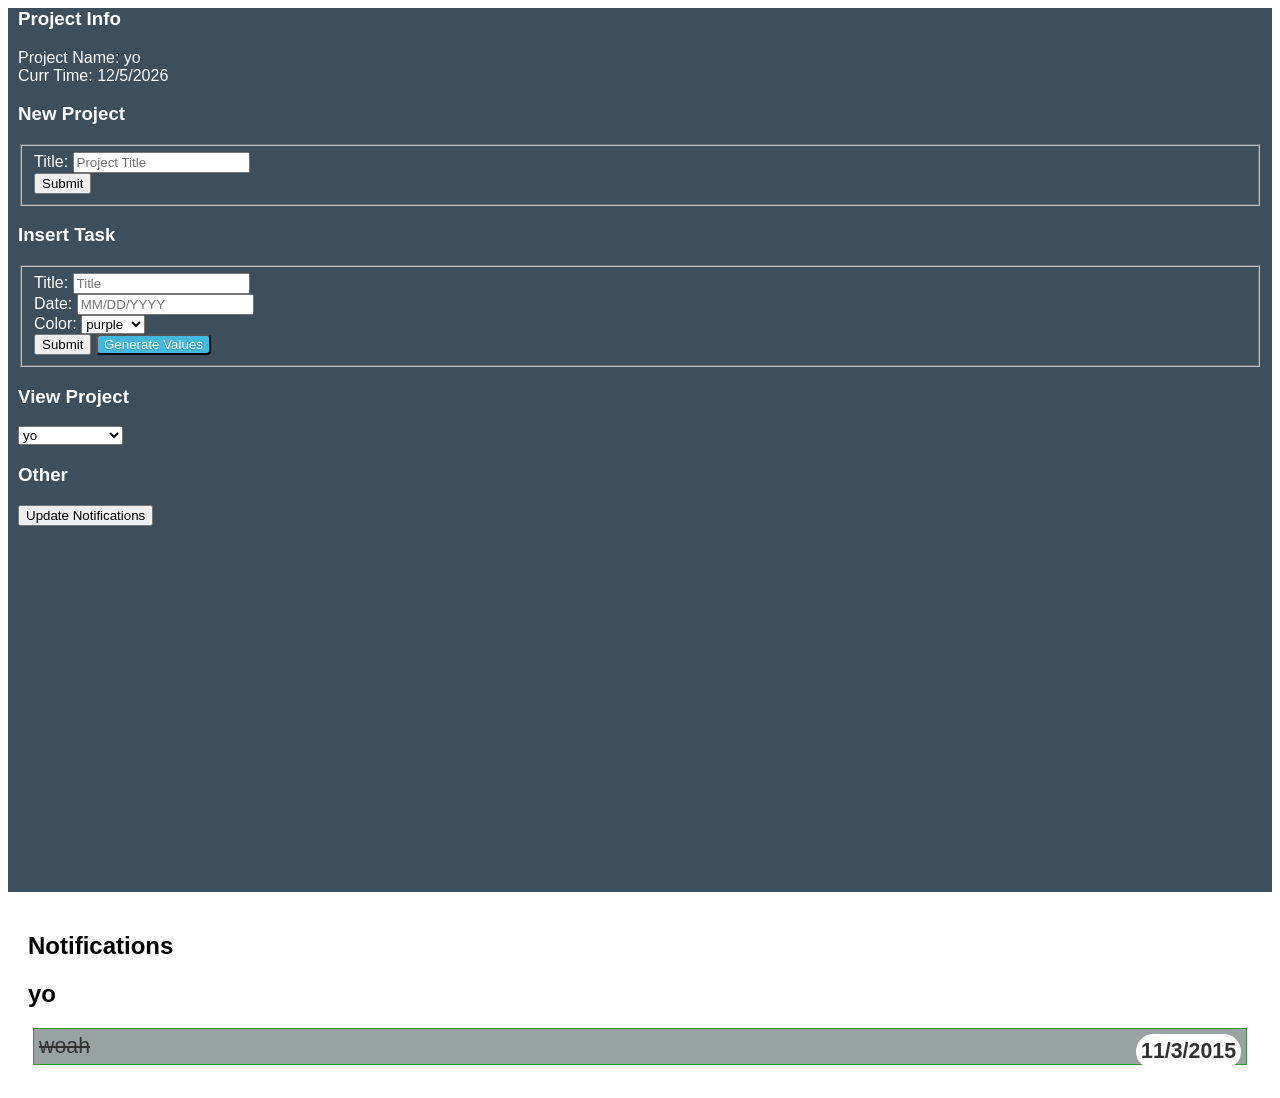
==== index.html @ b2612ed6 "Task class: .destroy(), keep track of DOM. New project form. Mark past tasks" ====
<html>
	<head>
		<script type="text/javascript" src="jquery-2.1.1.min.js"></script>
		<script src="jquery-ui-1.9.2.custom/js/jquery-ui-1.9.2.custom.min.js"></script>
		<script type="text/javascript" src="code.js"></script>
		<link rel="stylesheet" href="jquery-ui-1.9.2.custom/css/ui-lightness/jquery-ui-1.9.2.custom.min.css">
		<link rel="stylesheet" href="http://yui.yahooapis.com/pure/0.5.0/pure-min.css">
		<link href="https://maxcdn.bootstrapcdn.com/font-awesome/4.2.0/css/font-awesome.min.css" rel="stylesheet">

<!--[if lte IE 8]>
  
    <link rel="stylesheet" href="http://yui.yahooapis.com/pure/0.5.0/grids-responsive-old-ie-min.css">
  
<![endif]-->
<!--[if gt IE 8]><!-->
  
    <link rel="stylesheet" href="http://yui.yahooapis.com/pure/0.5.0/grids-responsive-min.css">
  
<!--<![endif]-->


		<style>
			body {
				font-family: sans-serif;
			}
			.purple { background-color: #9b59b6}
			.green { background-color: #2ecc71}
			.blue { background-color: #2980b9}
			.red {background-color: #c0392b}
			.orange{background-color: #e67e22}
			.grey {background-color: #7f8c8d}

			.task {
				padding: 5px;
				font-size: 16pt;
				margin: 5px;
				border: 1px solid green;
			}

			.duration {
				float: right;
				font-weight: bold;
				background-color: white;
				color: black;
				border-radius: 25px;
				border: 2px;
				padding: 5px;
			}

		    .button-secondary {
	           background: rgb(66, 184, 221); /* this is a light blue */
	            color: white;
	            border-radius: 4px;
	            text-shadow: 0 1px 1px rgba(0, 0, 0, 0.2);
	        }

        	.sidebar {
        		background-color:rgb(61, 79, 93);
        		color: white;
        		height: 100%;
        	}
        	.sidebar > div {
        		padding: 0px 10px 0px 10px;
        	}
        	form {
        		margin: 0px;
        		padding: 0px;
        	}
        	.content > div {
        		padding: 20px;
        	}

        	.project.inactive {
        		display: none;
        	}

        	.task.past {
        		text-decoration: line-through;
        		opacity: .8;
        	}
		</style>
	</head>


	<body>

		<div id="layout" class="pure-g">
			<div class="sidebar pure-u-1 pure-u-md-8-24">
				<div id="projectinfo">
					<h3>Project Info</h3>
					<div>
						<span>Project Name:</span>
						<span id="projectname"></span>
					</div>
					<div>
						<span>Curr Time:</span>
						<span id="currdate"></span>
					</div>
				</div>
				<div id="projectui">
					<h3>New Project</h3>
					<form id="projectui" class="pure-form pure-form-aligned">
						<fieldset>
							<div class="pure-control-group">
								<label for="project_title">Title:</label>
								<input class="pure-input-rounded" type="text" id ="project_title" name="project_title" placeholder="Project Title" />
							</div>
							<div class="pure-controls">		
								<button id="project_submit" class="pure-button pure-button-primary">Submit</button>
							</div>
						</fieldset>
					</form>
				</div>
				<div>
					<h3>Insert Task</h3>
					<form id="entry_form" class="pure-form pure-form-aligned">
						<fieldset>
							<div class="pure-control-group">
								<label for="entry_title">Title:</label>
								<input class="pure-input-rounded" type="text" id ="entry_title" name="entry_title" placeholder="Title" />
							</div>

							<div class="pure-control-group">
								<label for="entry_duration">Date:</label>
								<input class="pure-input-rounded" type="text" id ="entry_duration" name="entry_duration" placeholder="MM/DD/YYYY" />
							</div>
							<div class="pure-control-group">
								<label for="entry_color">Color:</label>
								<select id="entry_color">
								  <option value="purple">purple</option>
								  <option value="green">green</option>
								  <option value="blue">blue</option>
								  <option value="red">red</option>
								  <option value="orange">orange</option>
								  <option value="grey">grey</option>
								</select>
							</div>
						<div class="pure-controls">		
							<button id="entry_submit" class="pure-button pure-button-primary">Submit</button> <button id="generate_random_shit" class="button-secondary pure-button">Generate Values</button>
						</div>
					</fieldset>
					</form>
				</div>
				<div>
					<h3>View Project</h3>
					<select id="projectselect"></select>
				</div>
				<div>
					<h3>Other</h3>
					<button id="updatenotifs">Update Notifications</button>
				</div>
			</div>
			<div class="content pure-u-1 pure-u-md-16-24">
				<div>
					<h2>Notifications</h2>
					<div id="notifications">
					</div>
					<div id="tasks">
					</div>
				</div>
			</div>
		</div>
	</body>
</html>
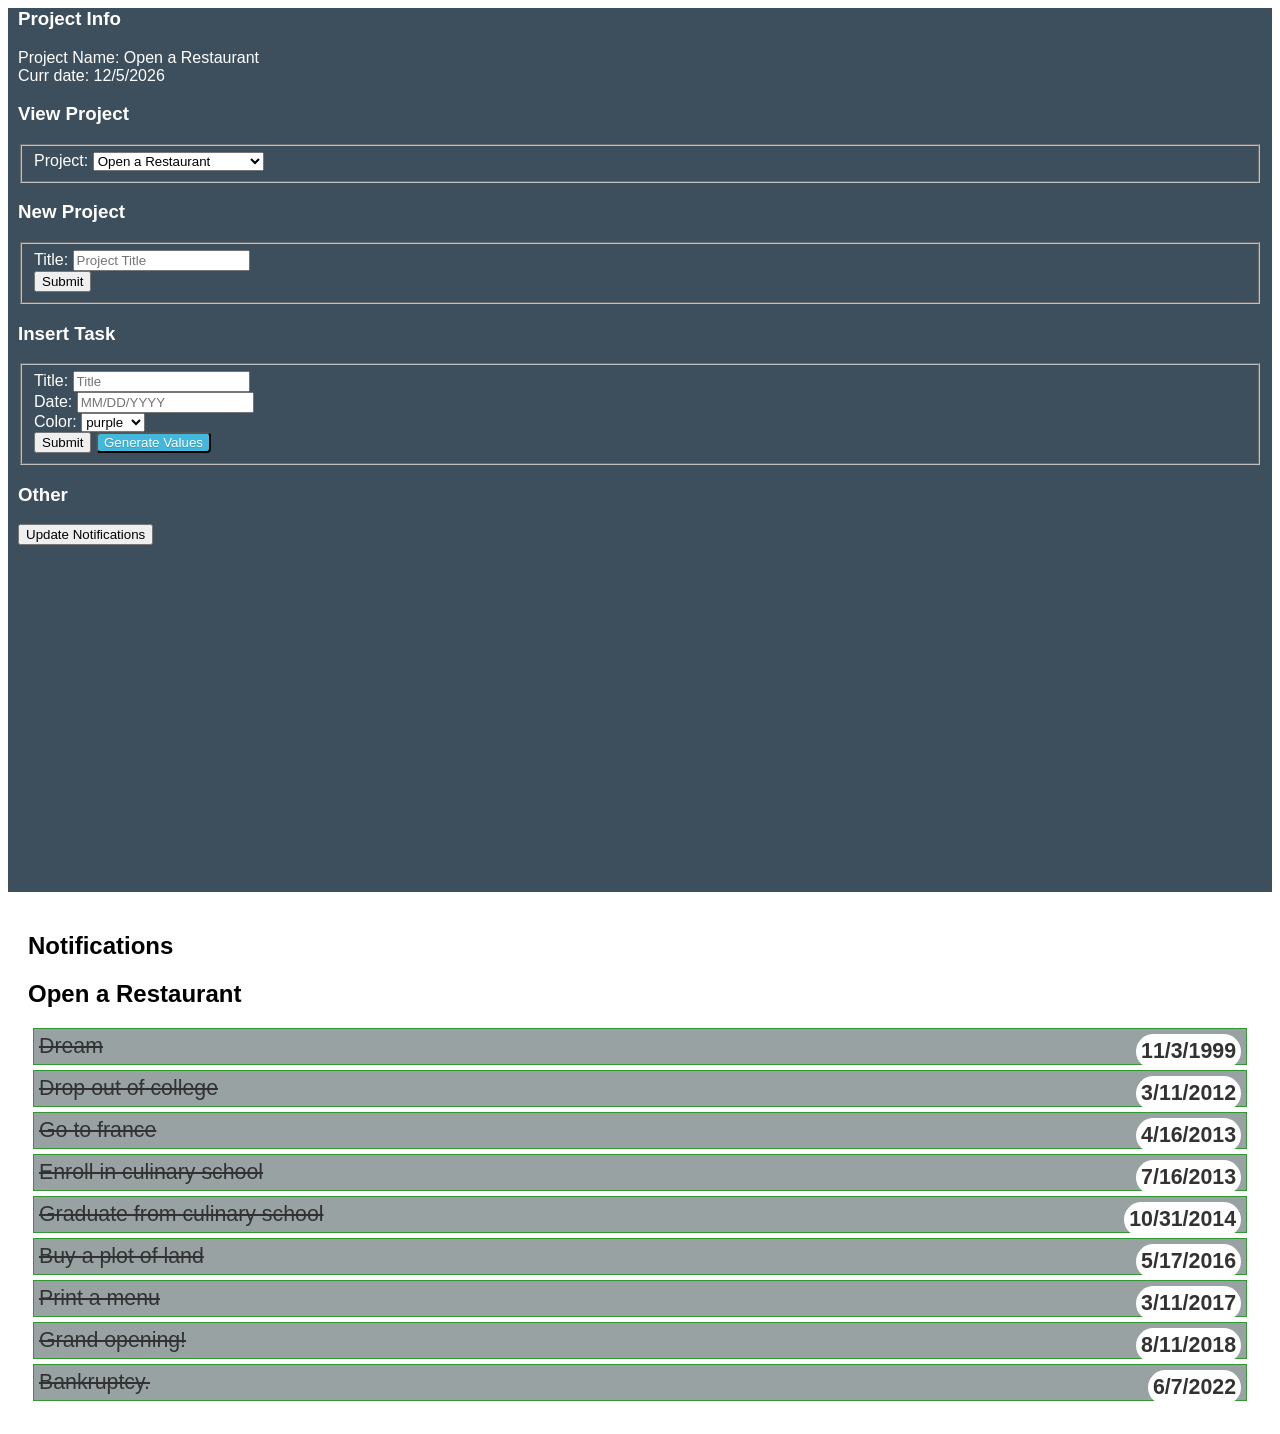
==== commit 361420f0: "task.dom() -> task.domNode(). output message for empty projects" ====
--- a/index.html
+++ b/index.html
@@ -78,6 +78,15 @@
         		text-decoration: line-through;
         		opacity: .8;
         	}
+
+        	.project > h3.emptyprojectmsg {
+        		display: none;
+        	}
+        	.project.emptyproject > h3.emptyprojectmsg {
+        		display: block;
+        		font-style: italic;
+        		font-weight: normal
+        	}
 		</style>
 	</head>
 
@@ -93,9 +102,20 @@
 						<span id="projectname"></span>
 					</div>
 					<div>
-						<span>Curr Time:</span>
+						<span>Curr date:</span>
 						<span id="currdate"></span>
 					</div>
+				</div>
+				<div>
+					<h3>View Project</h3>
+					<form id="projectui" class="pure-form pure-form-aligned">
+						<fieldset>
+							<div class="pure-control-group">
+								<label for="projectselect">Project:</label>
+								<select id="projectselect"></select>
+							</div>
+						</fieldset>
+					</form>
 				</div>
 				<div id="projectui">
 					<h3>New Project</h3>
@@ -142,10 +162,6 @@
 					</form>
 				</div>
 				<div>
-					<h3>View Project</h3>
-					<select id="projectselect"></select>
-				</div>
-				<div>
 					<h3>Other</h3>
 					<button id="updatenotifs">Update Notifications</button>
 				</div>
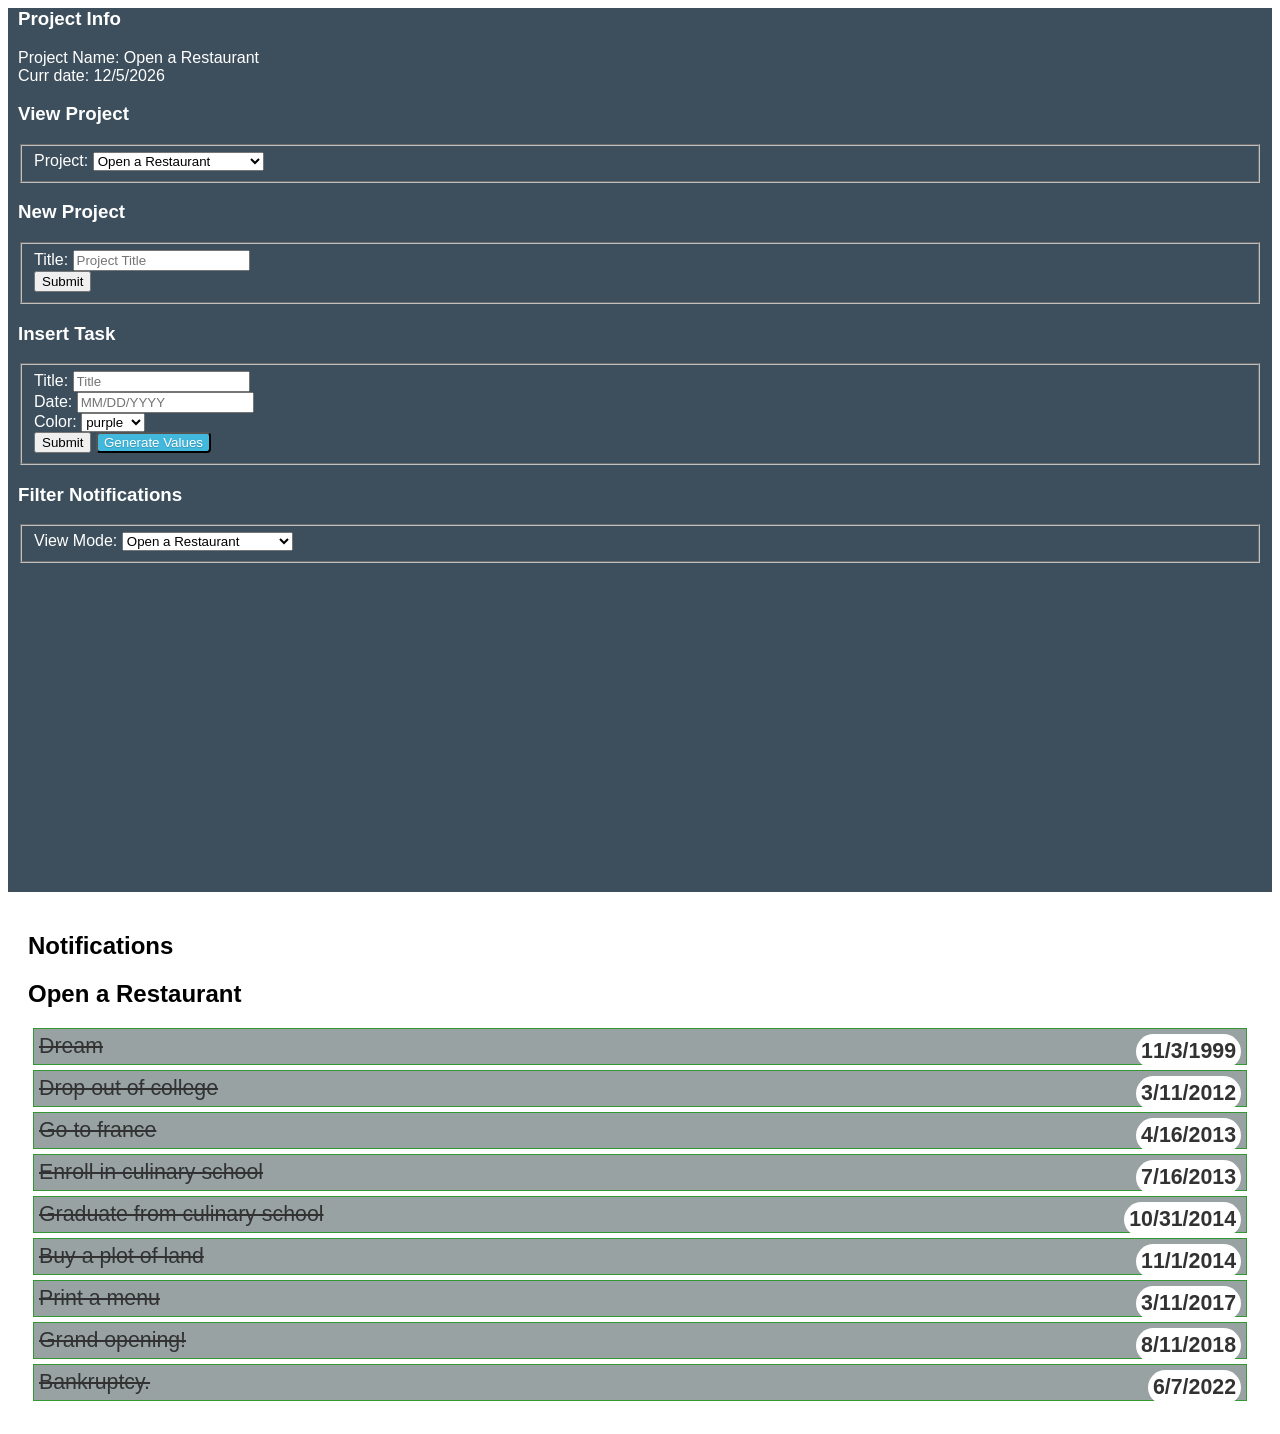
==== commit 0f0f31ee: "Projects call Manager.notify. Manager maintains notifications queue, with selective viewing" ====
--- a/index.html
+++ b/index.html
@@ -87,6 +87,12 @@
         		font-style: italic;
         		font-weight: normal
         	}
+        	.notif {
+        		display: none;
+        	}
+        	.notif.selectedNotif {
+        		display: block;
+        	}
 		</style>
 	</head>
 
@@ -162,8 +168,17 @@
 					</form>
 				</div>
 				<div>
-					<h3>Other</h3>
-					<button id="updatenotifs">Update Notifications</button>
+					<h3>Filter Notifications</h3>
+					<form class="pure-form pure-form-aligned">
+						<fieldset>
+							<div class="pure-control-group">
+								<label for="notif_mode">View Mode:</label>
+								<select id="notif_mode">
+								  <option value="All">View All</option>
+								</select>
+							</div>
+						</fieldset>
+					</form>
 				</div>
 			</div>
 			<div class="content pure-u-1 pure-u-md-16-24">
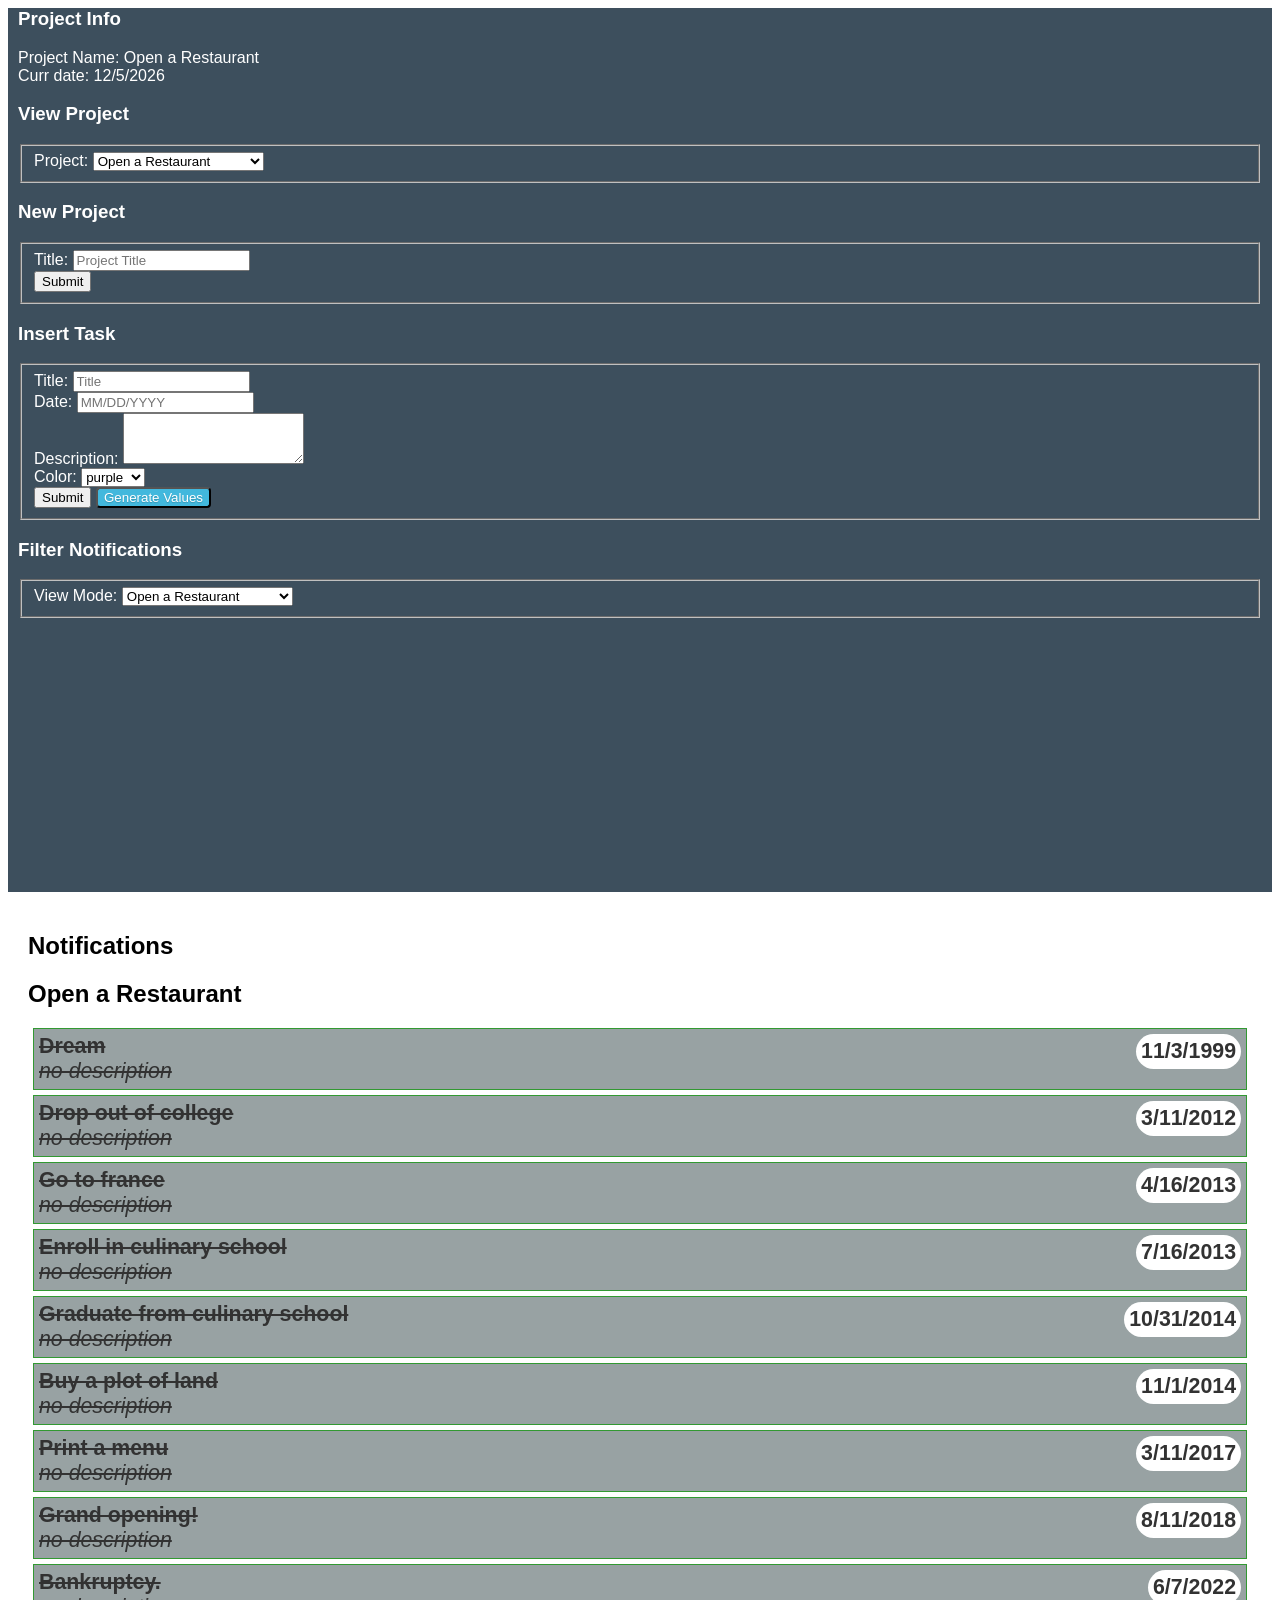
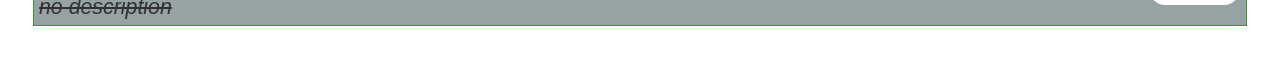
==== commit 00010172: "Ability to add description to task" ====
--- a/index.html
+++ b/index.html
@@ -93,6 +93,12 @@
         	.notif.selectedNotif {
         		display: block;
         	}
+        	.task > .header {
+        		font-weight: bold;
+        	}
+        	.task > .description {
+        		font-style: italic;
+        	}
 		</style>
 	</head>
 
@@ -149,6 +155,10 @@
 							<div class="pure-control-group">
 								<label for="entry_duration">Date:</label>
 								<input class="pure-input-rounded" type="text" id ="entry_duration" name="entry_duration" placeholder="MM/DD/YYYY" />
+							</div>
+							<div class="pure-control-group">
+								<label for="entry_description">Description:</label>
+								<textarea rows="3"></textarea>
 							</div>
 							<div class="pure-control-group">
 								<label for="entry_color">Color:</label>
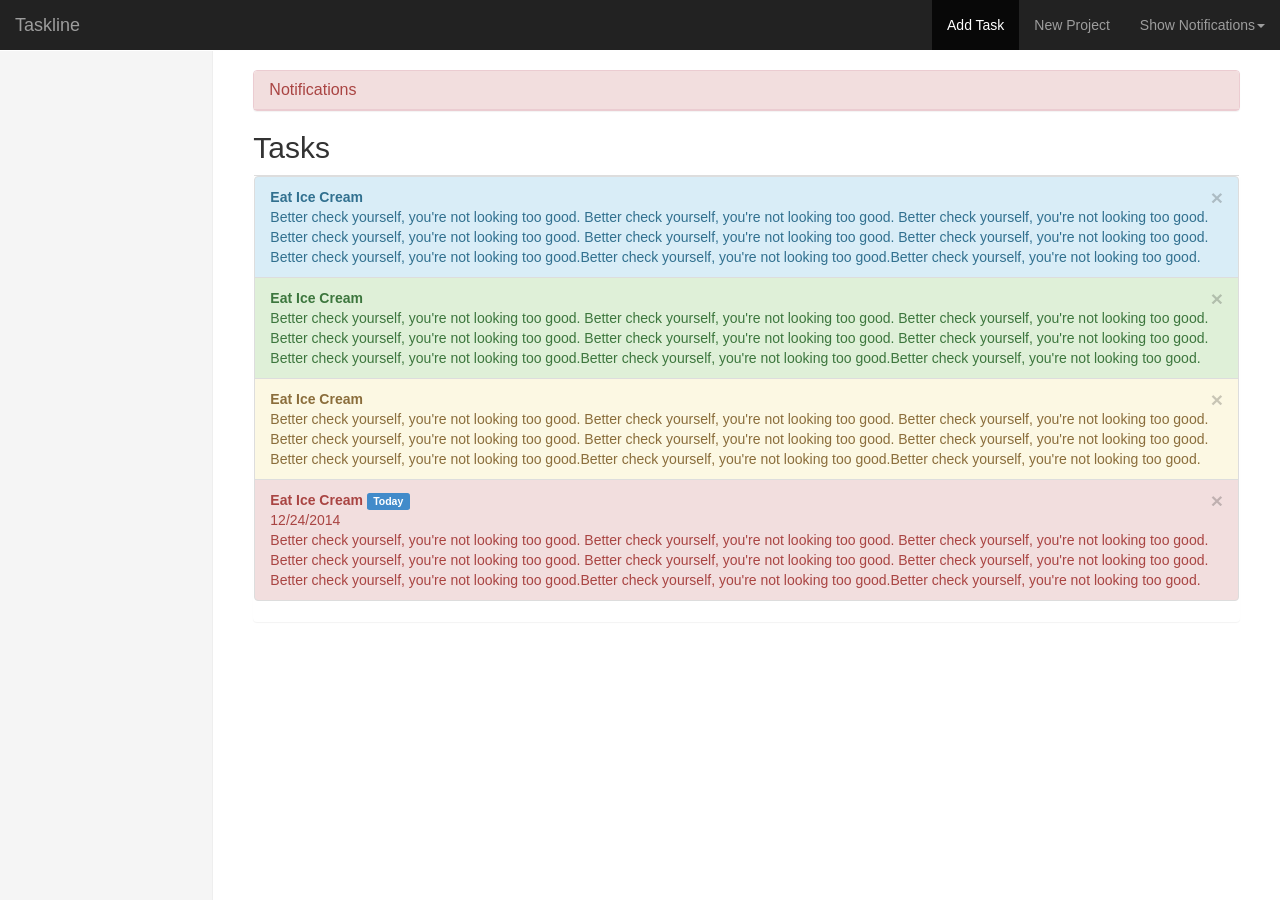
==== commit 3145f7d0: "Integrate UI with Bootstrap" ====
--- a/index.html
+++ b/index.html
@@ -1,205 +1,222 @@
-<html>
-	<head>
-		<script type="text/javascript" src="jquery-2.1.1.min.js"></script>
-		<script src="jquery-ui-1.9.2.custom/js/jquery-ui-1.9.2.custom.min.js"></script>
-		<script type="text/javascript" src="code.js"></script>
-		<link rel="stylesheet" href="jquery-ui-1.9.2.custom/css/ui-lightness/jquery-ui-1.9.2.custom.min.css">
-		<link rel="stylesheet" href="http://yui.yahooapis.com/pure/0.5.0/pure-min.css">
-		<link href="https://maxcdn.bootstrapcdn.com/font-awesome/4.2.0/css/font-awesome.min.css" rel="stylesheet">
-
-<!--[if lte IE 8]>
-  
-    <link rel="stylesheet" href="http://yui.yahooapis.com/pure/0.5.0/grids-responsive-old-ie-min.css">
-  
-<![endif]-->
-<!--[if gt IE 8]><!-->
-  
-    <link rel="stylesheet" href="http://yui.yahooapis.com/pure/0.5.0/grids-responsive-min.css">
-  
-<!--<![endif]-->
-
-
-		<style>
-			body {
-				font-family: sans-serif;
-			}
-			.purple { background-color: #9b59b6}
-			.green { background-color: #2ecc71}
-			.blue { background-color: #2980b9}
-			.red {background-color: #c0392b}
-			.orange{background-color: #e67e22}
-			.grey {background-color: #7f8c8d}
-
-			.task {
-				padding: 5px;
-				font-size: 16pt;
-				margin: 5px;
-				border: 1px solid green;
-			}
-
-			.duration {
-				float: right;
-				font-weight: bold;
-				background-color: white;
-				color: black;
-				border-radius: 25px;
-				border: 2px;
-				padding: 5px;
-			}
-
-		    .button-secondary {
-	           background: rgb(66, 184, 221); /* this is a light blue */
-	            color: white;
-	            border-radius: 4px;
-	            text-shadow: 0 1px 1px rgba(0, 0, 0, 0.2);
-	        }
-
-        	.sidebar {
-        		background-color:rgb(61, 79, 93);
-        		color: white;
-        		height: 100%;
-        	}
-        	.sidebar > div {
-        		padding: 0px 10px 0px 10px;
-        	}
-        	form {
-        		margin: 0px;
-        		padding: 0px;
-        	}
-        	.content > div {
-        		padding: 20px;
-        	}
-
-        	.project.inactive {
-        		display: none;
-        	}
-
-        	.task.past {
-        		text-decoration: line-through;
-        		opacity: .8;
-        	}
-
-        	.project > h3.emptyprojectmsg {
-        		display: none;
-        	}
-        	.project.emptyproject > h3.emptyprojectmsg {
-        		display: block;
-        		font-style: italic;
-        		font-weight: normal
-        	}
-        	.notif {
-        		display: none;
-        	}
-        	.notif.selectedNotif {
-        		display: block;
-        	}
-        	.task > .header {
-        		font-weight: bold;
-        	}
-        	.task > .description {
-        		font-style: italic;
-        	}
-		</style>
-	</head>
-
-
-	<body>
-
-		<div id="layout" class="pure-g">
-			<div class="sidebar pure-u-1 pure-u-md-8-24">
-				<div id="projectinfo">
-					<h3>Project Info</h3>
-					<div>
-						<span>Project Name:</span>
-						<span id="projectname"></span>
-					</div>
-					<div>
-						<span>Curr date:</span>
-						<span id="currdate"></span>
-					</div>
-				</div>
-				<div>
-					<h3>View Project</h3>
-					<form id="projectui" class="pure-form pure-form-aligned">
-						<fieldset>
-							<div class="pure-control-group">
-								<label for="projectselect">Project:</label>
-								<select id="projectselect"></select>
-							</div>
-						</fieldset>
-					</form>
-				</div>
-				<div id="projectui">
-					<h3>New Project</h3>
-					<form id="projectui" class="pure-form pure-form-aligned">
-						<fieldset>
-							<div class="pure-control-group">
-								<label for="project_title">Title:</label>
-								<input class="pure-input-rounded" type="text" id ="project_title" name="project_title" placeholder="Project Title" />
-							</div>
-							<div class="pure-controls">		
-								<button id="project_submit" class="pure-button pure-button-primary">Submit</button>
-							</div>
-						</fieldset>
-					</form>
-				</div>
-				<div>
-					<h3>Insert Task</h3>
-					<form id="entry_form" class="pure-form pure-form-aligned">
-						<fieldset>
-							<div class="pure-control-group">
-								<label for="entry_title">Title:</label>
-								<input class="pure-input-rounded" type="text" id ="entry_title" name="entry_title" placeholder="Title" />
-							</div>
-
-							<div class="pure-control-group">
-								<label for="entry_duration">Date:</label>
-								<input class="pure-input-rounded" type="text" id ="entry_duration" name="entry_duration" placeholder="MM/DD/YYYY" />
-							</div>
-							<div class="pure-control-group">
-								<label for="entry_description">Description:</label>
-								<textarea rows="3"></textarea>
-							</div>
-							<div class="pure-control-group">
-								<label for="entry_color">Color:</label>
-								<select id="entry_color">
-								  <option value="purple">purple</option>
-								  <option value="green">green</option>
-								  <option value="blue">blue</option>
-								  <option value="red">red</option>
-								  <option value="orange">orange</option>
-								  <option value="grey">grey</option>
-								</select>
-							</div>
-						<div class="pure-controls">		
-							<button id="entry_submit" class="pure-button pure-button-primary">Submit</button> <button id="generate_random_shit" class="button-secondary pure-button">Generate Values</button>
-						</div>
-					</fieldset>
-					</form>
-				</div>
-				<div>
-					<h3>Filter Notifications</h3>
-					<form class="pure-form pure-form-aligned">
-						<fieldset>
-							<div class="pure-control-group">
-								<label for="notif_mode">View Mode:</label>
-								<select id="notif_mode">
-								  <option value="All">View All</option>
-								</select>
-							</div>
-						</fieldset>
-					</form>
-				</div>
-			</div>
-			<div class="content pure-u-1 pure-u-md-16-24">
-				<div>
-					<h2>Notifications</h2>
-					<div id="notifications">
-					</div>
-					<div id="tasks">
-					</div>
-				</div>
+<!DOCTYPE html>
+<html lang="en">
+  <head>
+    <meta charset="utf-8">
+    <meta http-equiv="X-UA-Compatible" content="IE=edge">
+    <meta name="viewport" content="width=device-width, initial-scale=1">
+    <meta name="description" content="">
+    <meta name="author" content="">
+
+    <title>Dashboard Template for Bootstrap</title>
+
+    <!-- Bootstrap core CSS -->
+    <link href="bootstrap.min.css" rel="stylesheet">
+
+    <!-- Custom styles for this template -->
+    <link href="dashboard.css" rel="stylesheet">
+
+    <!-- Just for debugging purposes. Don't actually copy these 2 lines! -->
+    <!--[if lt IE 9]><script src="../../assets/js/ie8-responsive-file-warning.js"></script><![endif]-->
+    <script src="ie-emulation-modes-warning.js"></script>
+
+    <!-- HTML5 shim and Respond.js for IE8 support of HTML5 elements and media queries -->
+    <!--[if lt IE 9]>
+      <script src="https://oss.maxcdn.com/html5shiv/3.7.2/html5shiv.min.js"></script>
+      <script src="https://oss.maxcdn.com/respond/1.4.2/respond.min.js"></script>
+    <![endif]-->
+    <style>
+    	div.panel-heading {
+    		overflow: hidden;
+    	}
+    </style>
+    <style>
+    	div.side-ui {
+    		display: none;
+    	}
+    	div.side-ui.active-form {
+    		display: block;
+    	}
+    	.project.inactive {
+    		display: none;
+    	}
+    	.project > h3.emptyprojectmsg {
+    		display: none;
+    	}
+    	.project.emptyproject > h3.emptyprojectmsg {
+    		display: block;
+    	} 
+    	.notif {
+    		display: none;
+    	}
+    	.notif.selectedNotif {
+    		display: block;
+    	}
+    	.list-group-item.past {
+    		text-decoration: line-through;
+    		opacity: .8;
+    		background-color: #eee;
+    	}
+
+    </style>
+  </head>
+
+  <body>
+
+    <nav class="navbar navbar-inverse navbar-fixed-top" role="navigation">
+      <div class="container-fluid">
+        <div class="navbar-header ">
+          <button type="button" class="navbar-toggle collapsed" data-toggle="collapse" data-target="#navbar" aria-expanded="false" aria-controls="navbar">
+            <span class="sr-only">Toggle navigation</span>
+            <span class="icon-bar"></span>
+            <span class="icon-bar"></span>
+            <span class="icon-bar"></span>
+          </button>
+          <a class="navbar-brand" href="#">Taskline</a>
+        </div>
+        <div id="navbar" class="navbar-collapse collapse">
+          <ul class="nav navbar-nav navbar-right" role="tablist">
+            <li class="active"><a href="" id="top_task">Add Task</a></li>
+            <li><a href="" id="top_project">New Project</a></li>
+			<li role="presentation" class="dropdown">
+			  <a class="dropdown-toggle" data-toggle="dropdown" href="#">
+			    Show Notifications<span class="caret"></span>
+			  </a>
+			  <ul class="dropdown-menu" role="menu" id="filter-list">
+				<li><a href="">All</a></li>
+			  </ul>
+			</li>
+          </ul>
+          <ul>
+      </div>
+    </nav>
+
+    <div class="container-fluid">
+      <div class="row">
+        <div class="col-sm-3 col-md-2 sidebar">
+          <div class="side-ui" id="sidebar_project">
+          	<h3>New Project</h3>
+	          <form id="project-form">
+	          	<label>Project Title:</label>
+	          	<input type="text" class="form-control" placeholder="Project Title" name="project-title">
+				<button type="submit" class="btn btn-primary" id="project-submit">Submit</button>
+
+	          </form>
+	      </div>
+	      <div class="side-ui" id="sidebar_task">
+	          <h3>Add Task</h3>
+	          <form id="side-task-form">
+	          	<label>Title:</label>
+	          	<input type="text" class="form-control" placeholder="Title" name="entry_task_title">
+	          	<label>Date:</label>
+	          	<input type="text" class="form-control" placeholder="Date" name="entry_task_date">
+	          	<label>Color:</label>
+				<select class="form-control">
+				  <option>blue</option>
+				  <option>green</option>
+				  <option>red</option>
+				  <option>orange</option>
+				</select>
+	          	<label>Description:</label>
+				<textarea class="form-control" rows="3">no description</textarea>
+				<button type="submit" class="btn btn-primary" id="side-task-submit">Submit</button>
+	          </form>
+	      </div>
+        </div>
+        <div class="col-sm-9 col-sm-offset-3 col-md-10 col-md-offset-2 main">
+
+		<div class="panel panel-danger">
+		  <div class="panel-heading">
+		    <h3 class="panel-title">Notifications <span class="label label-danger" id="filtered-mode-label"></span>
+			</h3>
+		  </div>
+			<ul class="list-group" id="notifications">
+			</ul>
+		</div>
+
+        <h2>Tasks</h2>
+		<div class="panel">
+		  <!-- Default panel contents -->
+			<ul class="nav nav-tabs" role="tablist" id="project-list">
+			  <!-- <li role="presentation" class="active"><a href="#">Home</a></li>
+			  <li role="presentation"><a href="#">Profile</a></li>
+			  <li role="presentation"><a href="#">Messages</a></li>-->
+			</ul>
+			<div id="tasks-container">
+          	<div class="list-group project">
+			 	<a class="list-group-item list-group-item-info">
+	  			  <button type="button" class="close" data-dismiss="alert"><span aria-hidden="true">&times;</span><span class="sr-only">Close</span></button>
+
+	  			  <strong>Eat Ice Cream</strong>
+				 	<div>
+					  Better check yourself, you're not looking too good.
+					  Better check yourself, you're not looking too good.
+					  Better check yourself, you're not looking too good.
+					  Better check yourself, you're not looking too good.
+					  Better check yourself, you're not looking too good.
+					  Better check yourself, you're not looking too good.
+					  Better check yourself, you're not looking too good.Better check yourself, you're not looking too good.Better check yourself, you're not looking too good.
+					</div>
+	  			</a>
+			  <a class="list-group-item list-group-item-success">
+	  			  <button type="button" class="close" data-dismiss="alert"><span aria-hidden="true">&times;</span><span class="sr-only">Close</span></button>
+
+	  			  <strong>Eat Ice Cream</strong>
+				 	<div>
+					  Better check yourself, you're not looking too good.
+					  Better check yourself, you're not looking too good.
+					  Better check yourself, you're not looking too good.
+					  Better check yourself, you're not looking too good.
+					  Better check yourself, you're not looking too good.
+					  Better check yourself, you're not looking too good.
+					  Better check yourself, you're not looking too good.Better check yourself, you're not looking too good.Better check yourself, you're not looking too good.
+					</div>
+			  	</a>
+			  <a class="list-group-item list-group-item-warning">
+			  	 <button type="button" class="close" data-dismiss="alert"><span aria-hidden="true">&times;</span><span class="sr-only">Close</span></button>
+
+	  			  <strong>Eat Ice Cream </strong>
+				 	<div>
+					  Better check yourself, you're not looking too good.
+					  Better check yourself, you're not looking too good.
+					  Better check yourself, you're not looking too good.
+					  Better check yourself, you're not looking too good.
+					  Better check yourself, you're not looking too good.
+					  Better check yourself, you're not looking too good.
+					  Better check yourself, you're not looking too good.Better check yourself, you're not looking too good.Better check yourself, you're not looking too good.
+					</div>
+				</a>
+			  <a class="list-group-item list-group-item-danger">
+	  			  <button type="button" class="close" data-dismiss="alert"><span aria-hidden="true">&times;</span><span class="sr-only">Close</span></button>
+	  			  <div><strong><span class="task-title">Eat Ice Cream</span></strong> <span class="label label-primary">Today</span> 
+	  			  <br/>
+	  			   <span class="task-date">12/24/2014</span>
+	  			   </div>
+				 	<div>
+					  Better check yourself, you're not looking too good.
+					  Better check yourself, you're not looking too good.
+					  Better check yourself, you're not looking too good.
+					  Better check yourself, you're not looking too good.
+					  Better check yourself, you're not looking too good.
+					  Better check yourself, you're not looking too good.
+					  Better check yourself, you're not looking too good.Better check yourself, you're not looking too good.Better check yourself, you're not looking too good.
+					</div>
+				</a>
 			</div>
 		</div>
-	</body>
+		</div>
+        </div>
+      </div>
+    </div>
+
+    <!-- Bootstrap core JavaScript
+    ================================================== -->
+    <!-- Placed at the end of the document so the pages load faster -->
+
+	<script type="text/javascript" src="jquery-2.1.1.min.js"></script>
+	<script type="text/javascript" src="code2.js"></script>
+    <script src="bootstrap.min.js"></script>
+    <script src="docs.min.js"></script>
+    <!-- IE10 viewport hack for Surface/desktop Windows 8 bug -->
+    <script src="../../assets/js/ie10-viewport-bug-workaround.js"></script>
+  </body>
 </html>
--- a/dashboard.css
+++ b/dashboard.css
@@ -0,0 +1,105 @@
+/*
+ * Base structure
+ */
+
+/* Move down content because we have a fixed navbar that is 50px tall */
+body {
+  padding-top: 50px;
+}
+
+
+/*
+ * Global add-ons
+ */
+
+.sub-header {
+  padding-bottom: 10px;
+  border-bottom: 1px solid #eee;
+}
+
+/*
+ * Top navigation
+ * Hide default border to remove 1px line.
+ */
+.navbar-fixed-top {
+  border: 0;
+}
+
+/*
+ * Sidebar
+ */
+
+/* Hide for mobile, show later */
+.sidebar {
+  display: none;
+}
+@media (min-width: 768px) {
+  .sidebar {
+    position: fixed;
+    top: 51px;
+    bottom: 0;
+    left: 0;
+    z-index: 1000;
+    display: block;
+    padding: 20px;
+    overflow-x: hidden;
+    overflow-y: auto; /* Scrollable contents if viewport is shorter than content. */
+    background-color: #f5f5f5;
+    border-right: 1px solid #eee;
+  }
+}
+
+/* Sidebar navigation */
+.nav-sidebar {
+  margin-right: -21px; /* 20px padding + 1px border */
+  margin-bottom: 20px;
+  margin-left: -20px;
+}
+.nav-sidebar > li > a {
+  padding-right: 20px;
+  padding-left: 20px;
+}
+.nav-sidebar > .active > a,
+.nav-sidebar > .active > a:hover,
+.nav-sidebar > .active > a:focus {
+  color: #fff;
+  background-color: #428bca;
+}
+
+
+/*
+ * Main content
+ */
+
+.main {
+  padding: 20px;
+}
+@media (min-width: 768px) {
+  .main {
+    padding-right: 40px;
+    padding-left: 40px;
+  }
+}
+.main .page-header {
+  margin-top: 0;
+}
+
+
+/*
+ * Placeholder dashboard ideas
+ */
+
+.placeholders {
+  margin-bottom: 30px;
+  text-align: center;
+}
+.placeholders h4 {
+  margin-bottom: 0;
+}
+.placeholder {
+  margin-bottom: 20px;
+}
+.placeholder img {
+  display: inline-block;
+  border-radius: 50%;
+}
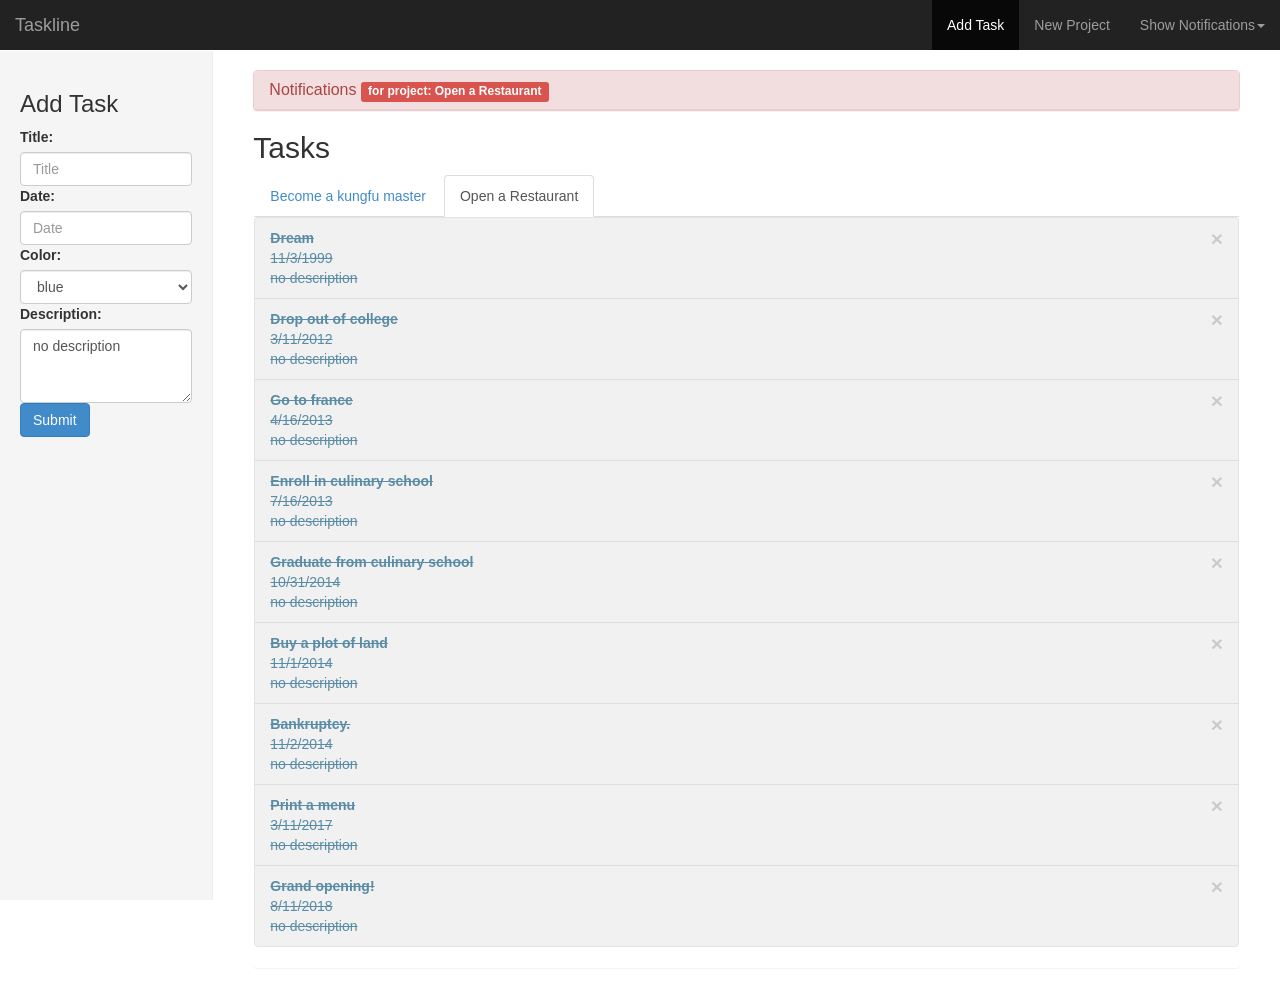
==== commit 43961bed: "forgot to point to code.js instead of code2.js in index.html" ====
--- a/index.html
+++ b/index.html
@@ -213,7 +213,7 @@
     <!-- Placed at the end of the document so the pages load faster -->
 
 	<script type="text/javascript" src="jquery-2.1.1.min.js"></script>
-	<script type="text/javascript" src="code2.js"></script>
+	<script type="text/javascript" src="code.js"></script>
     <script src="bootstrap.min.js"></script>
     <script src="docs.min.js"></script>
     <!-- IE10 viewport hack for Surface/desktop Windows 8 bug -->
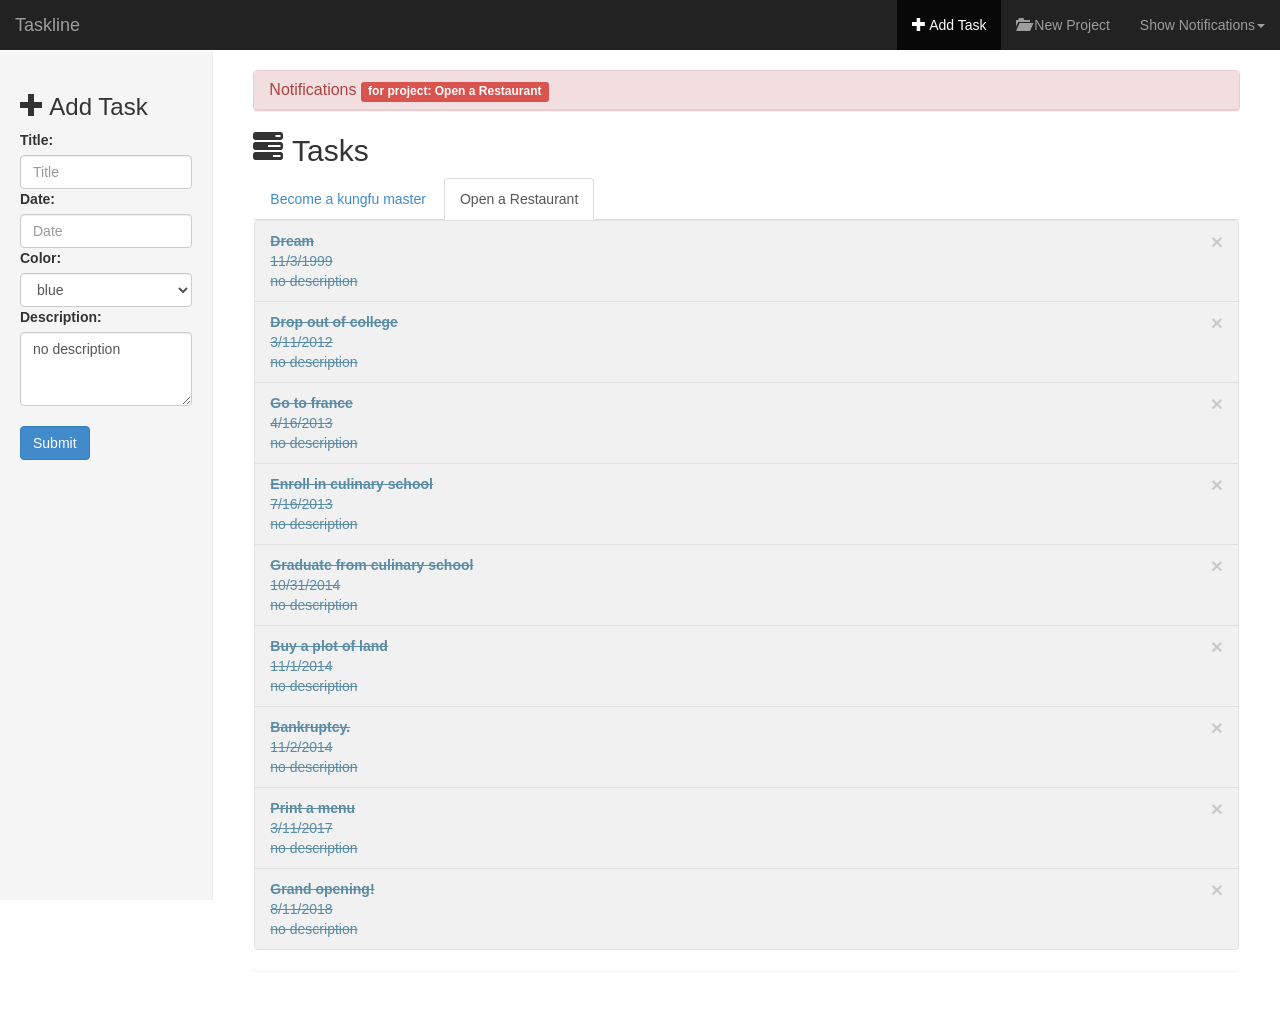
==== commit 78552438: "glyphicons" ====
--- a/index.html
+++ b/index.html
@@ -7,11 +7,11 @@
     <meta name="description" content="">
     <meta name="author" content="">
 
-    <title>Dashboard Template for Bootstrap</title>
+    <title>Taskline</title>
 
     <!-- Bootstrap core CSS -->
-    <link href="bootstrap.min.css" rel="stylesheet">
-
+    <link href="css/bootstrap.min.css" rel="stylesheet">
+    <link rel="stylesheet" href="jquery-ui-1.9.2.custom/css/ui-lightness/jquery-ui-1.9.2.custom.min.css">
     <!-- Custom styles for this template -->
     <link href="dashboard.css" rel="stylesheet">
 
@@ -57,6 +57,9 @@
     		background-color: #eee;
     	}
 
+        #notifications .context {
+            display: none;
+        }
     </style>
   </head>
 
@@ -75,14 +78,14 @@
         </div>
         <div id="navbar" class="navbar-collapse collapse">
           <ul class="nav navbar-nav navbar-right" role="tablist">
-            <li class="active"><a href="" id="top_task">Add Task</a></li>
-            <li><a href="" id="top_project">New Project</a></li>
+            <li class="active"><a href="#" id="top_task"><span class="glyphicon glyphicon-plus"></span> Add Task</a></li>
+            <li><a href="#" id="top_project"><span class="glyphicon glyphicon-folder-open"></span> New Project</a></li>
 			<li role="presentation" class="dropdown">
 			  <a class="dropdown-toggle" data-toggle="dropdown" href="#">
 			    Show Notifications<span class="caret"></span>
 			  </a>
 			  <ul class="dropdown-menu" role="menu" id="filter-list">
-				<li><a href="">All</a></li>
+				<li><a href="#">All</a></li>
 			  </ul>
 			</li>
           </ul>
@@ -94,21 +97,20 @@
       <div class="row">
         <div class="col-sm-3 col-md-2 sidebar">
           <div class="side-ui" id="sidebar_project">
-          	<h3>New Project</h3>
+          	<h3><span class="glyphicon glyphicon-folder-open"></span> New Project</h3>
 	          <form id="project-form">
-	          	<label>Project Title:</label>
-	          	<input type="text" class="form-control" placeholder="Project Title" name="project-title">
+	          	<input type="text" class="form-control" placeholder="Project Title" name="project-title"><br>
 				<button type="submit" class="btn btn-primary" id="project-submit">Submit</button>
 
 	          </form>
 	      </div>
 	      <div class="side-ui" id="sidebar_task">
-	          <h3>Add Task</h3>
+	          <h3><span class="glyphicon glyphicon-plus"></span> Add Task</h3>
 	          <form id="side-task-form">
 	          	<label>Title:</label>
 	          	<input type="text" class="form-control" placeholder="Title" name="entry_task_title">
 	          	<label>Date:</label>
-	          	<input type="text" class="form-control" placeholder="Date" name="entry_task_date">
+	          	<input type="text" class="form-control" placeholder="Date" name="entry_task_date" id="datepicker">
 	          	<label>Color:</label>
 				<select class="form-control">
 				  <option>blue</option>
@@ -117,7 +119,7 @@
 				  <option>orange</option>
 				</select>
 	          	<label>Description:</label>
-				<textarea class="form-control" rows="3">no description</textarea>
+				<textarea class="form-control" rows="3">no description</textarea><br />
 				<button type="submit" class="btn btn-primary" id="side-task-submit">Submit</button>
 	          </form>
 	      </div>
@@ -133,77 +135,14 @@
 			</ul>
 		</div>
 
-        <h2>Tasks</h2>
-		<div class="panel">
-		  <!-- Default panel contents -->
-			<ul class="nav nav-tabs" role="tablist" id="project-list">
-			  <!-- <li role="presentation" class="active"><a href="#">Home</a></li>
-			  <li role="presentation"><a href="#">Profile</a></li>
-			  <li role="presentation"><a href="#">Messages</a></li>-->
-			</ul>
-			<div id="tasks-container">
-          	<div class="list-group project">
-			 	<a class="list-group-item list-group-item-info">
-	  			  <button type="button" class="close" data-dismiss="alert"><span aria-hidden="true">&times;</span><span class="sr-only">Close</span></button>
-
-	  			  <strong>Eat Ice Cream</strong>
-				 	<div>
-					  Better check yourself, you're not looking too good.
-					  Better check yourself, you're not looking too good.
-					  Better check yourself, you're not looking too good.
-					  Better check yourself, you're not looking too good.
-					  Better check yourself, you're not looking too good.
-					  Better check yourself, you're not looking too good.
-					  Better check yourself, you're not looking too good.Better check yourself, you're not looking too good.Better check yourself, you're not looking too good.
-					</div>
-	  			</a>
-			  <a class="list-group-item list-group-item-success">
-	  			  <button type="button" class="close" data-dismiss="alert"><span aria-hidden="true">&times;</span><span class="sr-only">Close</span></button>
-
-	  			  <strong>Eat Ice Cream</strong>
-				 	<div>
-					  Better check yourself, you're not looking too good.
-					  Better check yourself, you're not looking too good.
-					  Better check yourself, you're not looking too good.
-					  Better check yourself, you're not looking too good.
-					  Better check yourself, you're not looking too good.
-					  Better check yourself, you're not looking too good.
-					  Better check yourself, you're not looking too good.Better check yourself, you're not looking too good.Better check yourself, you're not looking too good.
-					</div>
-			  	</a>
-			  <a class="list-group-item list-group-item-warning">
-			  	 <button type="button" class="close" data-dismiss="alert"><span aria-hidden="true">&times;</span><span class="sr-only">Close</span></button>
-
-	  			  <strong>Eat Ice Cream </strong>
-				 	<div>
-					  Better check yourself, you're not looking too good.
-					  Better check yourself, you're not looking too good.
-					  Better check yourself, you're not looking too good.
-					  Better check yourself, you're not looking too good.
-					  Better check yourself, you're not looking too good.
-					  Better check yourself, you're not looking too good.
-					  Better check yourself, you're not looking too good.Better check yourself, you're not looking too good.Better check yourself, you're not looking too good.
-					</div>
-				</a>
-			  <a class="list-group-item list-group-item-danger">
-	  			  <button type="button" class="close" data-dismiss="alert"><span aria-hidden="true">&times;</span><span class="sr-only">Close</span></button>
-	  			  <div><strong><span class="task-title">Eat Ice Cream</span></strong> <span class="label label-primary">Today</span> 
-	  			  <br/>
-	  			   <span class="task-date">12/24/2014</span>
-	  			   </div>
-				 	<div>
-					  Better check yourself, you're not looking too good.
-					  Better check yourself, you're not looking too good.
-					  Better check yourself, you're not looking too good.
-					  Better check yourself, you're not looking too good.
-					  Better check yourself, you're not looking too good.
-					  Better check yourself, you're not looking too good.
-					  Better check yourself, you're not looking too good.Better check yourself, you're not looking too good.Better check yourself, you're not looking too good.
-					</div>
-				</a>
+	        <h2><span class="glyphicon glyphicon-tasks"></span> Tasks</h2>
+			<div class="panel">
+			  <!-- Default panel contents -->
+				<ul class="nav nav-tabs" role="tablist" id="project-list">
+				</ul>
+				<div id="tasks-container">
+				</div>
 			</div>
-		</div>
-		</div>
         </div>
       </div>
     </div>
@@ -213,10 +152,11 @@
     <!-- Placed at the end of the document so the pages load faster -->
 
 	<script type="text/javascript" src="jquery-2.1.1.min.js"></script>
+	<script src="jquery-ui-1.9.2.custom/js/jquery-ui-1.9.2.custom.min.js"></script>
 	<script type="text/javascript" src="code.js"></script>
-    <script src="bootstrap.min.js"></script>
+    <script src="js/bootstrap.min.js"></script>
     <script src="docs.min.js"></script>
     <!-- IE10 viewport hack for Surface/desktop Windows 8 bug -->
-    <script src="../../assets/js/ie10-viewport-bug-workaround.js"></script>
+    <script src="ie10-viewport-bug-workaround.js"></script>
   </body>
 </html>
